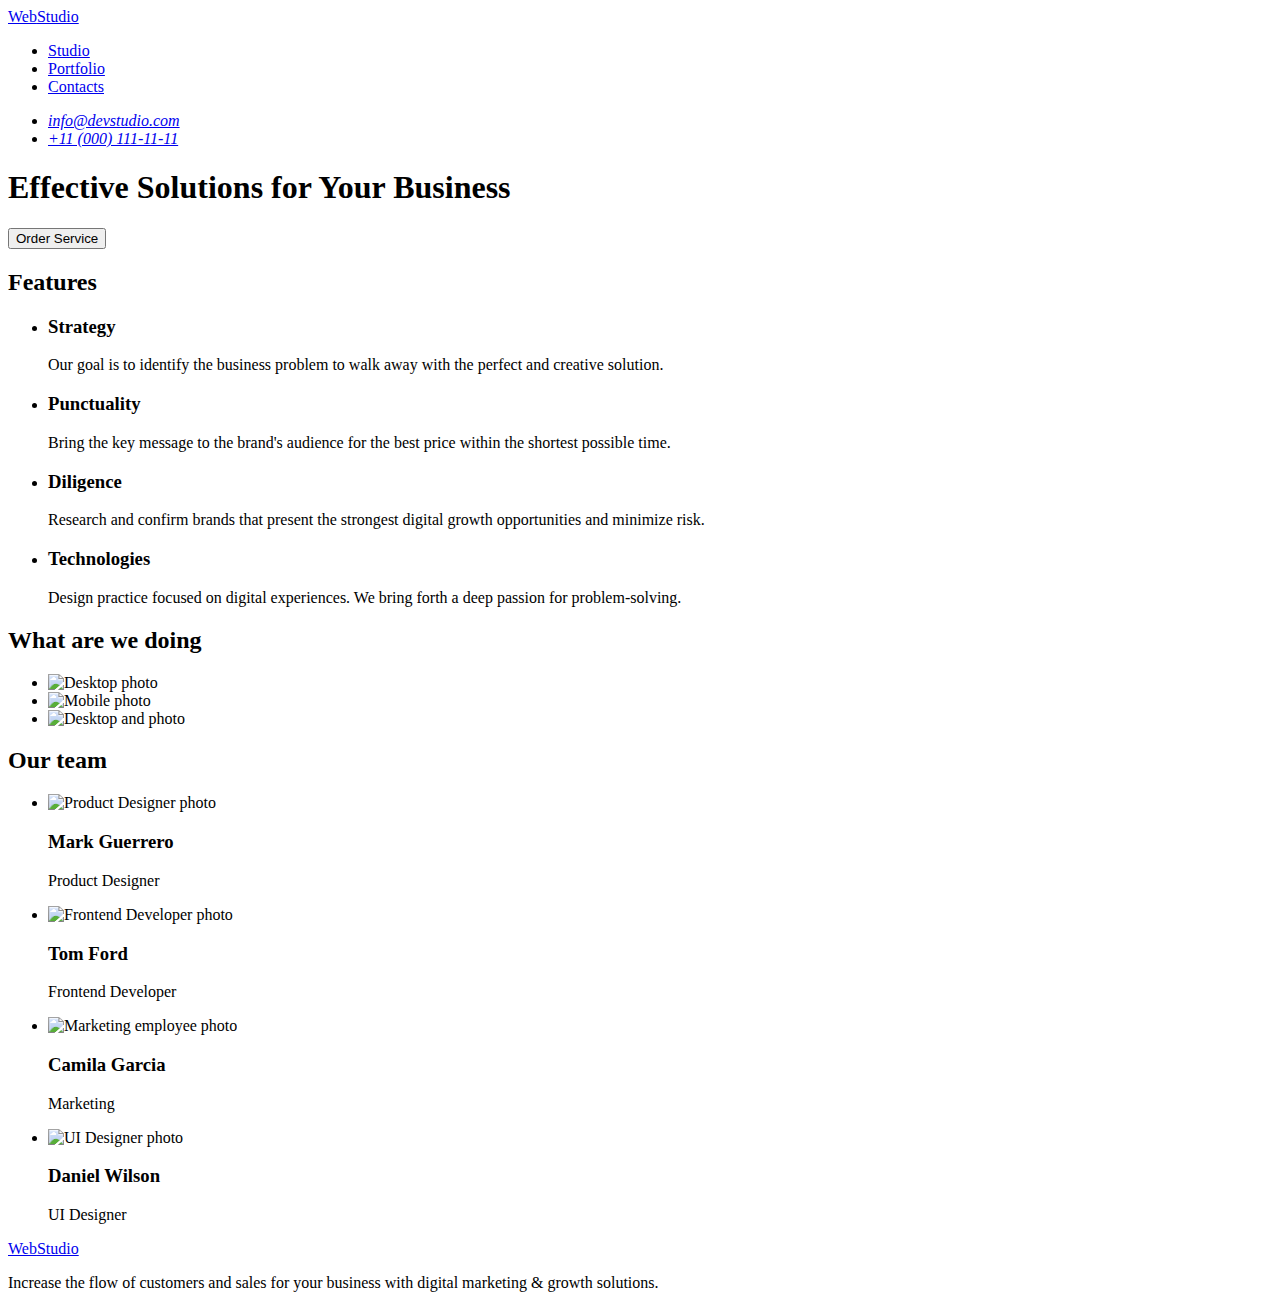
==== index.html @ d6bbe3ec "6/02/2023-9-20" ====
<!DOCTYPE html>
<html lang="en">
  <head>
    <meta charset="UTF-8" />
    <meta http-equiv="X-UA-Compatible" content="IE=edge" />
    <meta name="viewport" content="width=device-width, initial-scale=1.0" />
    <title>WebStudio</title>
    <link rel="stylesheet" href="https://cdnjs.cloudflare.com/ajax/libs/modern-normalize/1.1.0/modern-normalize.min.css" integrity="sha512-wpPYUAdjBVSE4KJnH1VR1HeZfpl1ub8YT/NKx4PuQ5NmX2tKuGu6U/JRp5y+Y8XG2tV+wKQpNHVUX03MfMFn9Q==" crossorigin="anonymous" referrerpolicy="no-referrer" />
    <link rel="preconnect" href="https://fonts.googleapis.com">
    <link rel="preconnect" href="https://fonts.gstatic.com" crossorigin>
    <link href="https://fonts.googleapis.com/css2?family=Raleway:wght@800&family=Roboto:wght@400;500;700;900&display=swap"
      rel="stylesheet">
    <link rel="stylesheet" href="./css/styles.css">
  </head>
  <body>
    <header class="header">
      <div class="container header-div">
        <nav class="nav-header">
          <a class="logo" href="./index.html"><span class="header-logo">Web</span>Studio</a>
          <ul class="menu">
            <li>
              <a class="menu-list current" href="./index.html">Studio</a>
            </li>
            <li>
              <a class="menu-list" href="./portfolio.html">Portfolio</a>
            </li>
            <li>
              <a class="menu-list" href="#">Contacts</a>
            </li>
          </ul>
        </nav>
        <address class="address">
          <ul class="address-list">
            <li class="address-item">
              <a class="address-link-text" href="mailto:info@devstudio.com">info@devstudio.com</a>
            </li>
            <li class="address-item">
              <a class="address-link-text" href="tel:+110001111111">+11 (000) 111-11-11</a>
            </li>
          </ul>
        </address>
      </div>
    </header>
    <main>
        <section class="hero">
            <h1 class="title-hero">Effective Solutions for Your Business</h1>
            <button class="btn-hero" type="button">Order Service</button>
        </section>
        <section>
          <div class="container">
            <h2 class="visually-hidden">Features</h2>
            <ul class="list-text">
              <li class="features-item">
                <h3 class="features-title">Strategy</h3>
                <p class="features-text">
                  Our goal is to identify the business problem to walk away with the perfect and creative solution.
                </p>
              </li>
              <li class="features-item">
                <h3 class="features-title">Punctuality</h3>
                <p class="features-text">
                  Bring the key message to the brand's audience for the best price within the shortest possible time.
                </p>
              </li>
              <li class="features-item">
                <h3 class="features-title">Diligence</h3>
                <p class="features-text">
                  Research and confirm brands that present the strongest digital growth opportunities and minimize risk.
                </p>
              </li>
              <li class="features-item">
                <h3 class="features-title">Technologies</h3>
                <p class="features-text">
                  Design practice focused on digital experiences. We bring forth a deep passion for problem-solving.
                </p>
              </li>
            </ul>
          </div>
        </section>
        <section class="target">
          <div class="container">
            <h2 class="title-section">What are we doing</h2>
            <ul class="target-img">
              <li class="list-item">
                <img class="pfoto-img" src="./images/img1.jpg" alt="Desktop photo" class="target-img-block" width="360" />
              </li>
              <li class="target-img">
                <img class="pfoto-img" src="./images/img2.jpg" alt="Mobile photo" lass="target-img-block" width="360" />
              </li>
              <li class="target-img">
                <img class="photo-img" src="./images/img3.jpg" alt="Desktop and photo" lass="target-img-block" width="360" />
              </li>
            </ul>
          </div>
        </section>
        <section class="our-team">
         <div class="container">
            <h2 class="title-section">Our team</h2>
            <ul class="team-list">
              <li class="team-items">
                <img src="./images/img4.jpg" alt="Product Designer photo" width="264" />
                <h3 class="team-subtitle">Mark Guerrero</h3>
                <p class="text-team">Product Designer</p>
              </li>
              <li class="team-items">
                <img src="./images/img5.jpg" alt="Frontend Developer photo" width="264" />
                <h3 class="team-subtitle">Tom Ford</h3>
                <p class="text-team">Frontend Developer</p>
              </li>
              <li class="team-items">
                <img src="./images/img6.jpg" alt="Marketing employee photo" width="264" />
                <h3 class="team-subtitle"">Camila Garcia</h3>
                <p class="text-team">Marketing</p>
              </li>
              <li class="team-items">
                <img src="./images/img7.jpg" alt="UI Designer photo" width="264" />
                <h3 class="team-subtitle"">Daniel Wilson</h3>
                <p class="text-team">UI Designer</p>
              </li>
            </ul>
         </div>
        </section>
    </main>
    <footer class="footer">
      <div class="container">
        <a class="logo-footer" href="./index.html"><span class="begin-logo">Web</span>Studio</a>
        <p class="text-footer">
          Increase the flow of customers and sales for your business with digital
          marketing & growth solutions.
        </p>
      </div>
    </footer>
  </body>
</html>
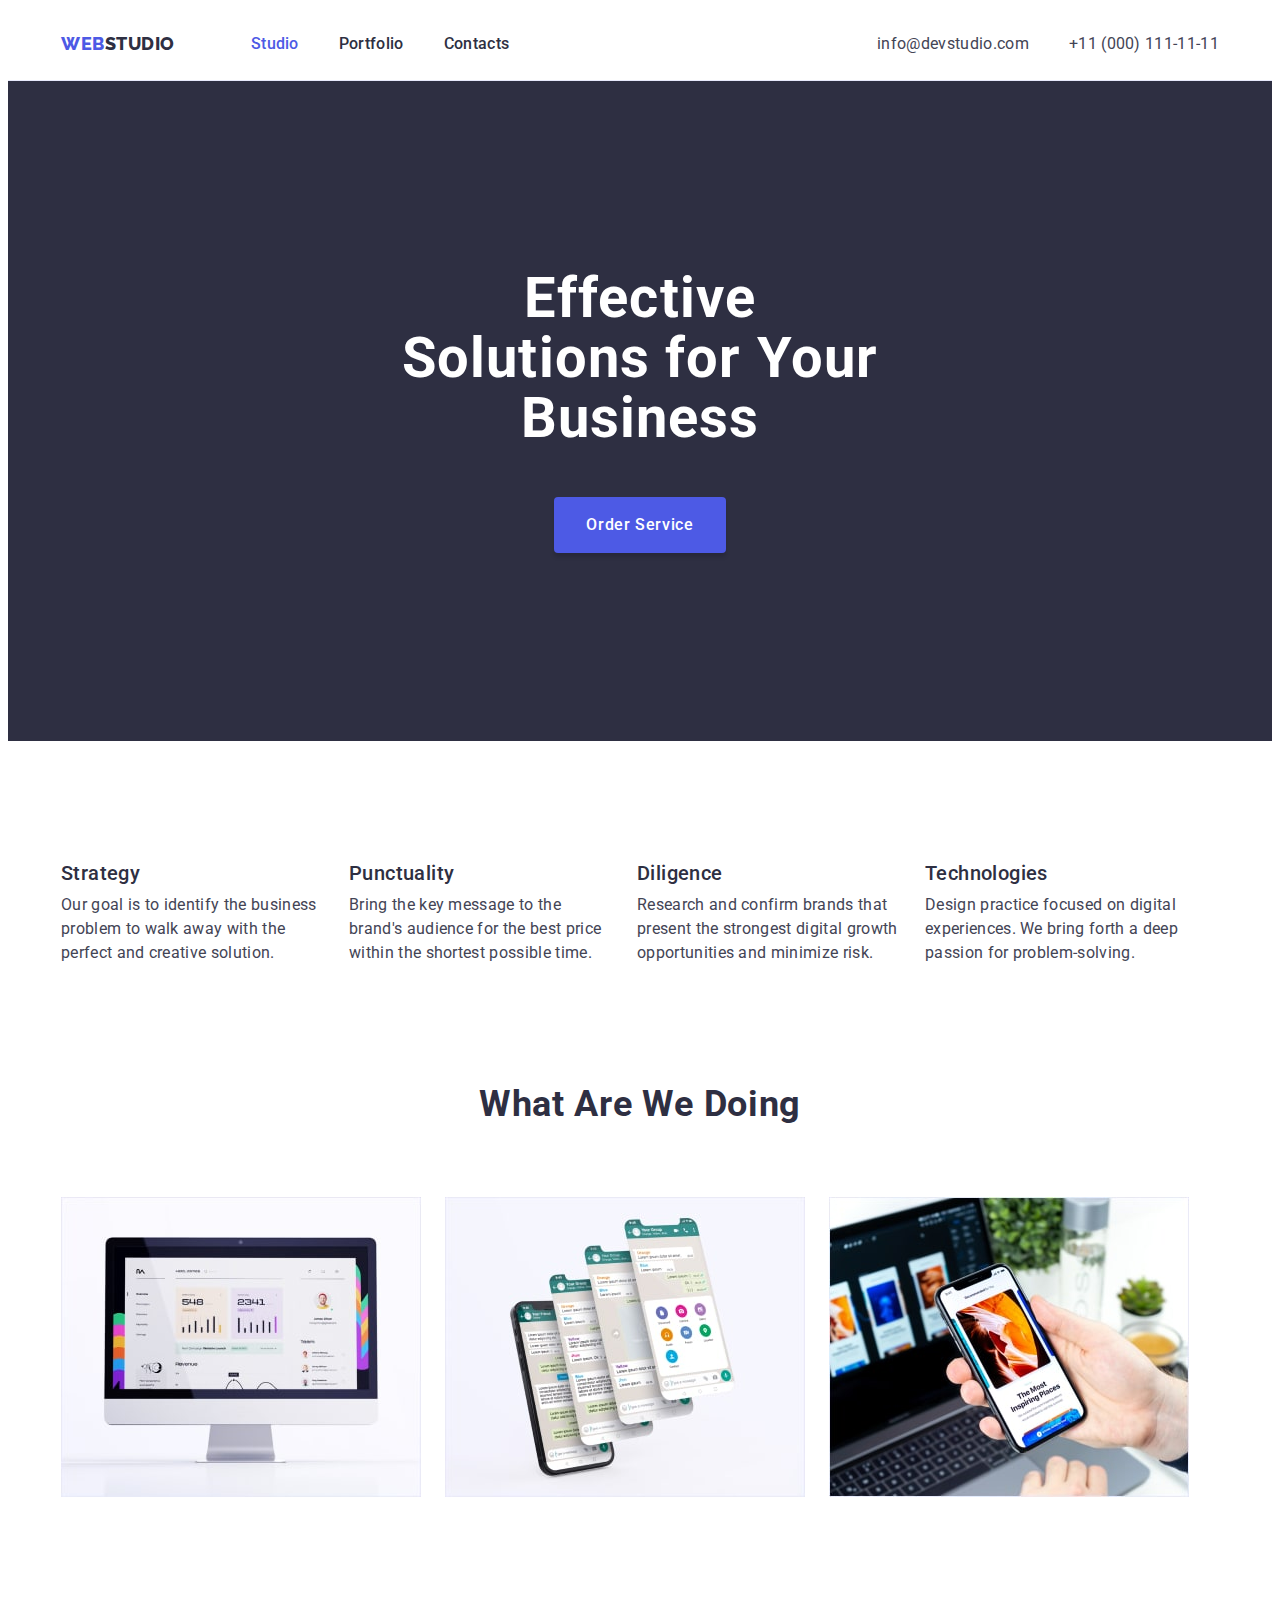
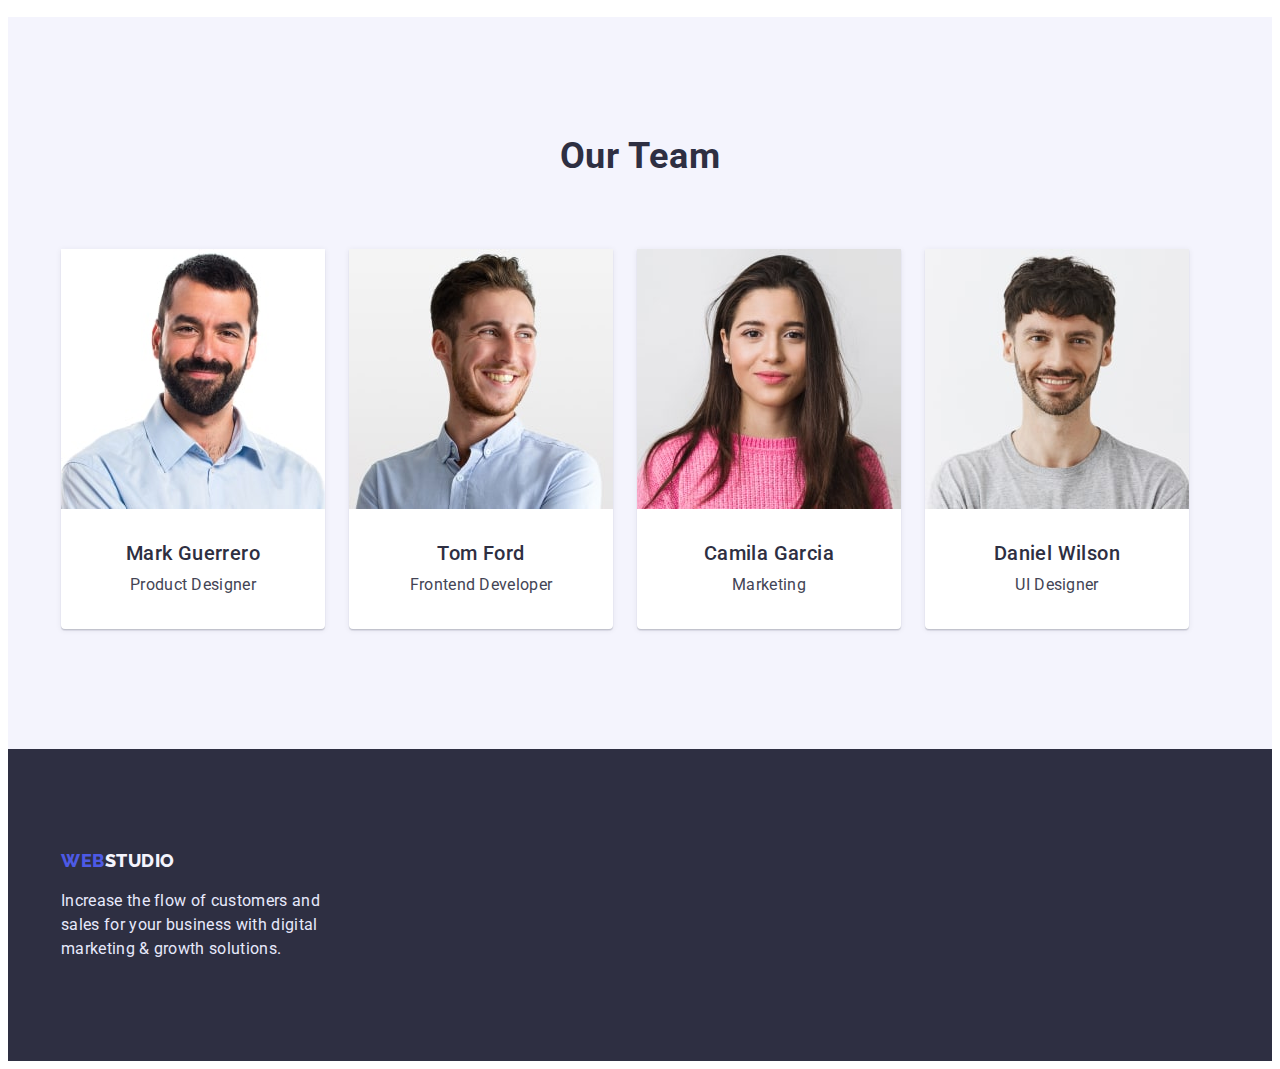
==== commit fa73fef4: "8/02/23-19-26" ====
--- a/index.html
+++ b/index.html
@@ -18,13 +18,13 @@
         <nav class="nav-header">
           <a class="logo" href="./index.html"><span class="header-logo">Web</span>Studio</a>
           <ul class="menu">
-            <li>
+            <li class="menu-item">
               <a class="menu-list current" href="./index.html">Studio</a>
             </li>
-            <li>
+            <li class="menu-item">
               <a class="menu-list" href="./portfolio.html">Portfolio</a>
             </li>
-            <li>
+            <li class="menu-item">
               <a class="menu-list" href="#">Contacts</a>
             </li>
           </ul>
@@ -43,10 +43,12 @@
     </header>
     <main>
         <section class="hero">
-            <h1 class="title-hero">Effective Solutions for Your Business</h1>
-            <button class="btn-hero" type="button">Order Service</button>
+            <div class="container">
+              <h1 class="title-hero">Effective Solutions for Your Business</h1>
+              <button class="btn-hero" type="button">Order Service</button>
+            </div>
         </section>
-        <section>
+        <section class="features">
           <div class="container">
             <h2 class="visually-hidden">Features</h2>
             <ul class="list-text">
@@ -81,13 +83,13 @@
           <div class="container">
             <h2 class="title-section">What are we doing</h2>
             <ul class="target-img">
-              <li class="list-item">
+              <li class="target-item">
                 <img class="pfoto-img" src="./images/img1.jpg" alt="Desktop photo" class="target-img-block" width="360" />
               </li>
-              <li class="target-img">
+              <li class="target-item">
                 <img class="pfoto-img" src="./images/img2.jpg" alt="Mobile photo" lass="target-img-block" width="360" />
               </li>
-              <li class="target-img">
+              <li class="target-item">
                 <img class="photo-img" src="./images/img3.jpg" alt="Desktop and photo" lass="target-img-block" width="360" />
               </li>
             </ul>
@@ -99,23 +101,31 @@
             <ul class="team-list">
               <li class="team-items">
                 <img src="./images/img4.jpg" alt="Product Designer photo" width="264" />
-                <h3 class="team-subtitle">Mark Guerrero</h3>
-                <p class="text-team">Product Designer</p>
+                <div class="title-div">
+                  <h3 class="team-subtitle">Mark Guerrero</h3>
+                  <p class="text-team">Product Designer</p>
+                </div>
               </li>
               <li class="team-items">
                 <img src="./images/img5.jpg" alt="Frontend Developer photo" width="264" />
-                <h3 class="team-subtitle">Tom Ford</h3>
-                <p class="text-team">Frontend Developer</p>
+                <div class="title-div">
+                  <h3 class="team-subtitle">Tom Ford</h3>
+                  <p class="text-team">Frontend Developer</p>
+                </div>
               </li>
               <li class="team-items">
                 <img src="./images/img6.jpg" alt="Marketing employee photo" width="264" />
-                <h3 class="team-subtitle"">Camila Garcia</h3>
-                <p class="text-team">Marketing</p>
+                <div class="title-div">
+                  <h3 class="team-subtitle"">Camila Garcia</h3>
+                  <p class="text-team">Marketing</p>
+                </div>
               </li>
               <li class="team-items">
                 <img src="./images/img7.jpg" alt="UI Designer photo" width="264" />
-                <h3 class="team-subtitle"">Daniel Wilson</h3>
-                <p class="text-team">UI Designer</p>
+                <div class="title-div">
+                  <h3 class="team-subtitle"">Daniel Wilson</h3>
+                  <p class="text-team">UI Designer</p>
+                </div>
               </li>
             </ul>
          </div>
--- a/css/styles.css
+++ b/css/styles.css
@@ -0,0 +1,450 @@
+:root {
+  --color_iris: #4d5ae5;
+  --color_ocean: #404bbf;
+  --color_navy-blue: #2e2f42;
+  --color_green: #31d0aa;
+  --color_slate: #434455;
+  --color_light-slate: #8e8f99;
+  --color_cornflower: #e7e9fc;
+  --color_cloud: #f4f4fd;
+  --color_navy-blue-modal: #2e2f42;
+  --color_grey: #2e2f42;
+  --color_white: #ffffff;
+  --font_primary: 'Roboto';
+  --font_secondary: 'Raleway';
+}
+/*------------------------------ ЗКИДАННЯ --------------------- */
+
+body {
+    font-family: var(--font_primary), 'Arial', sans-serif;
+    color: var(--color_slate);
+    background-color: var(--color_white);
+    font-size: 16px;
+}
+
+p,
+h1,
+h2,
+h3,
+h4,
+h5,
+h6 {
+    margin: 0;
+}
+img{
+    display: block;
+    max-width: 100%;
+    height: auto;
+}
+ button{
+    display: block;
+    cursor: pointer;
+    border: none;
+    border-radius: 4px;
+ }
+ address{
+    font-style: normal;
+ }
+ ul,
+ ol{
+font-style: none;
+list-style: none;
+padding-left: 0;
+margin: 0;
+ }
+ 
+/* hidden elements class */
+.visually-hidden {
+    position: absolute;
+    white-space: nowrap;
+    width: 1px;
+    height: 1px;
+    overflow: hidden;
+    border: 0;
+    padding: 0;
+    clip: rect(0 0 0 0);
+    clip-path: inset(50%);
+    margin: -1px;
+}
+
+/*---------------------------------- Header--------------------------- */
+.header {
+    border-bottom: 1px solid var(--color_cornflower);
+}
+
+.logo {
+    font-family: var(--font_secondary, 'Arial', sans-serif);
+    font-weight: 800;
+    font-size: 18px;
+    line-height: 1.33;
+    letter-spacing: 0.03em;
+    text-transform: uppercase;
+    text-decoration: none;
+    color: var(--color_navy-blue);
+    margin-right: 76px;
+}
+
+.header-logo {
+    color: var(--color_iris);
+ 
+}
+.nav-header{
+    display: flex;
+    align-items: center;
+    margin-right: auto;
+}
+.container{
+    width: 100%;
+    max-width: 1158px;
+    padding-left: 15px;
+    padding-right: 15px;
+    margin: 0 auto;
+
+}
+.header-div{
+    display: flex;
+    align-items: center;
+}
+
+.menu {
+    display: flex
+
+}
+
+.menu-item:not(:last-child){
+margin-right: 40px;    
+}
+
+
+.menu-list{
+    display: inline-block;
+    padding-top: 24px;
+    padding-bottom: 24px;
+    font-weight: 500;
+    line-height: 1.33;
+    letter-spacing: 0.02em;
+    color: var(--color_navy-blue);
+    text-decoration: none;
+    list-style: none;
+}
+
+.menu-list:hover,
+.menu-list:focus {
+    color: var(--color_ocean);
+}
+.current{
+    color: var(--color_iris);
+}
+.address-list {
+    list-style: none;
+    display: flex;
+    padding-top: 24px;
+    padding-bottom: 24px;
+   
+}
+
+.address-link-text {
+    line-height: 1.5;
+    letter-spacing: 0.02em;
+    color: var(--color_slate);
+    text-decoration: none;
+    font-style: normal;
+  /* because of default for a href="mail/tel: is italic */
+}
+.address-item:not(:last-child){
+    margin-right: 40px;
+
+}
+.address-link-text:hover,
+.address-link-text:focus {
+    color: var(--color_ocean);
+}
+.list-text {
+    display: flex;
+
+}
+
+.list-text:last-child {
+    margin-right: 0;
+}
+/*---------------------------Main section------------------------------*/
+.hero {
+    background-color: var(--color_navy-blue);
+    padding-top: 188px;
+    padding-bottom: 188px;
+}
+
+.title-hero {
+    font-weight: 700;
+    width: 494px;
+    font-size: 56px;
+    line-height: 1.07;
+    text-align: center;
+    letter-spacing: 0.02em;
+    color: var(--color_white);
+    margin: 0 auto 48px auto;
+}
+
+.btn-hero {
+    display: block;
+    margin: 0 auto;  
+    background-color: var(--color_iris);
+    box-shadow: 0px 4px 4px rgba(0, 0, 0, 0.15);
+    border-radius: 4px;
+    border-color: none;
+    font-weight: 500;
+    line-height: 1.5;
+    text-align: center;
+    letter-spacing: 0.04em;
+    color:var(--color_white);
+    min-width: 169px;
+    cursor: pointer;
+    font-family: inherit;
+    font-size: 16px;
+    padding: 16px 32px;
+}
+
+.btn-hero:active,
+.btn-hero:focus,
+.btn-hero:hover {
+    background-color: var(--color_ocean);
+    box-shadow:
+    0px 3px 1px rgba(0, 0, 0, 0.1),
+    0px 2px 1px rgba(0, 0, 0, 0.08),
+    0px 2px 2px rgba(0, 0, 0, 0.12);
+    color: var(--color_white);
+}
+
+/* -------------------------------Features section-------------------- */
+
+.features-item {
+    width: 264px;
+    margin-right: 24px;
+}
+.features-item:last-child{
+    margin: 0;
+}
+.visually-hidden {
+    position: absolute;
+    width: 1px;
+    height: 1px;
+    margin: -1px;
+    border: 0;
+    padding: 0;
+    white-space: nowrap;
+    clip-path: inset(100%);
+    clip: rect(0 0 0 0);
+    overflow: hidden;
+}
+.features{
+    padding-top: 120px;
+    padding-bottom: 120px;
+
+}
+.features-title {
+    font-weight: 500;
+    font-size: 20px;
+    line-height: 1.2;
+    letter-spacing: 0.02em;
+    color: var(--color_navy-blue);
+    margin-bottom: 8px;
+}
+
+.features-text {
+    line-height: 1.5;
+    letter-spacing: 0.02em;
+    font-size: 16px;
+}
+
+/* What are we doing */
+.target{
+    padding-bottom: 120px;
+    
+}
+.target-img{ 
+    display: flex;
+    gap:24px;  
+}
+
+.target-img-block{
+   display: block;
+}
+
+
+/*---------------------------- Our team---------------------------- */
+
+.our-team {
+    padding-top: 120px;
+    padding-bottom: 120px;
+    list-style: none;
+    background-color: var(--color_cloud);
+}
+
+.title-section {
+    margin-bottom: 72px;
+    font-weight: 700;
+    font-size: 36px;
+    line-height: 1.11;
+    text-align: center;
+    letter-spacing: 0.02em;
+    text-transform: capitalize;
+    color: var(--color_navy-blue);
+}
+
+.team-list{
+    display: flex;
+    gap: 24px;
+    list-style: none;
+    text-decoration: none;
+}
+
+.team-items{
+    width: 264px;
+    background-color: var(--color_white);
+    box-shadow: 
+    0px 1px 6px rgba(46, 47, 66, 0.08), 
+    0px 1px 1px rgba(46, 47, 66, 0.16),
+    0px 2px 1px rgba(46, 47, 66, 0.08);
+    border-radius: 0px 0px 4px 4px;
+}
+
+.team-subtitle {
+    font-weight: 500;
+    font-size: 20px;
+    line-height: 1.2;
+    text-align: center;
+    letter-spacing: 0.02em;
+    color: var(--color_navy-blue);
+    margin-bottom: 8px;
+}
+
+.text-team {
+    line-height: 1.5;
+    text-align: center;
+    letter-spacing: 0.02em;
+}
+.title-div{
+    padding: 32px 16px;
+}
+/*--------------------------- FOOTER---------------------------------- */
+
+.footer {
+    padding-top: 100px;
+    padding-bottom: 100px;
+    background-color: var(--color_navy-blue);
+}
+
+.logo-footer {
+    display: block;
+    margin-bottom: 16px;
+    font-family: var(--font_secondary, 'Arial', sans-serif);
+    font-weight: 800;
+    font-size: 18px;
+    line-height: 1.33;
+    letter-spacing: 0.03em;
+    text-transform: uppercase;
+    text-decoration: none;
+    color: var(--color_cloud);
+}
+
+.begin-logo {
+    color: var(--color_iris);
+}
+
+.text-footer{
+    width: 264px;
+    line-height: 1.5;
+    letter-spacing: 0.02em;
+    color: var(--color_cornflower);
+}
+
+/*------------------------------ PORTFOLIO---------------------------- */
+.portfolio{
+   padding-top: 108px;
+   padding-bottom: 120px;
+}
+
+.filter {
+    display: flex;
+    justify-content: center;
+    gap: 24px;
+    margin-bottom: 72px;
+    list-style: none;
+    text-decoration: none;
+}
+.portfolio-link {
+    text-decoration: none;
+}
+
+.filter-button {
+    box-sizing: border-box;
+    background-color: var(--color_cloud);
+    border: 1px solid var(--color_cornflower);
+    border-radius: 4px;
+    font-weight: 500;
+    line-height: 1.5;
+    text-align: center;
+    letter-spacing: 0.04em;
+    color: var(--color_iris);
+    width: 116px;
+    height: 48px;
+    cursor: pointer;
+    font-family: inherit;
+    font-size: 16px;
+}
+
+.filter-button:active,
+.filter-button:focus,
+.filter-button:hover {
+    background-color: var(--color_ocean);
+    box-shadow: 
+    0px 3px 1px rgba(0, 0, 0, 0.1), 
+    0px 2px 1px rgba(0, 0, 0, 0.08), 
+    0px 2px 2px rgba(0, 0, 0, 0.12);
+    color: var(--color_white);
+    border-color: transparent;
+}
+.portfolio-list{
+   padding-left: 156px;
+   display: flex;
+   flex-wrap: wrap;
+   gap: 48px 24px;
+   list-style: none;
+}
+
+.portfolio-item {
+    list-style: none;
+}
+
+.portfolio-item {
+    border: 1px solid var(--color_cornflower);
+    width: 360px;
+}
+
+.portfolio-title {
+    padding-left: 16px;
+    font-weight: 500;
+    font-size: 20px;
+    line-height: 1.2;
+    letter-spacing: 0.02em;
+    color: var(--color_navy-blue);
+}
+
+.portfolio-title:hover,
+.portfolio-title:focus {
+    color: var(--color_ocean);
+}
+
+.portfolio-text {
+    font-family: var(--font_primary);
+    padding-left: 16px;
+    margin-bottom: 8px;
+    line-height: 1.5;
+    letter-spacing: 0.02em;
+    color: var(--color_slate);
+}
+
+.portfolio-text:hover,
+.portfolio-text:focus {
+    color: var(--color_ocean);
+
